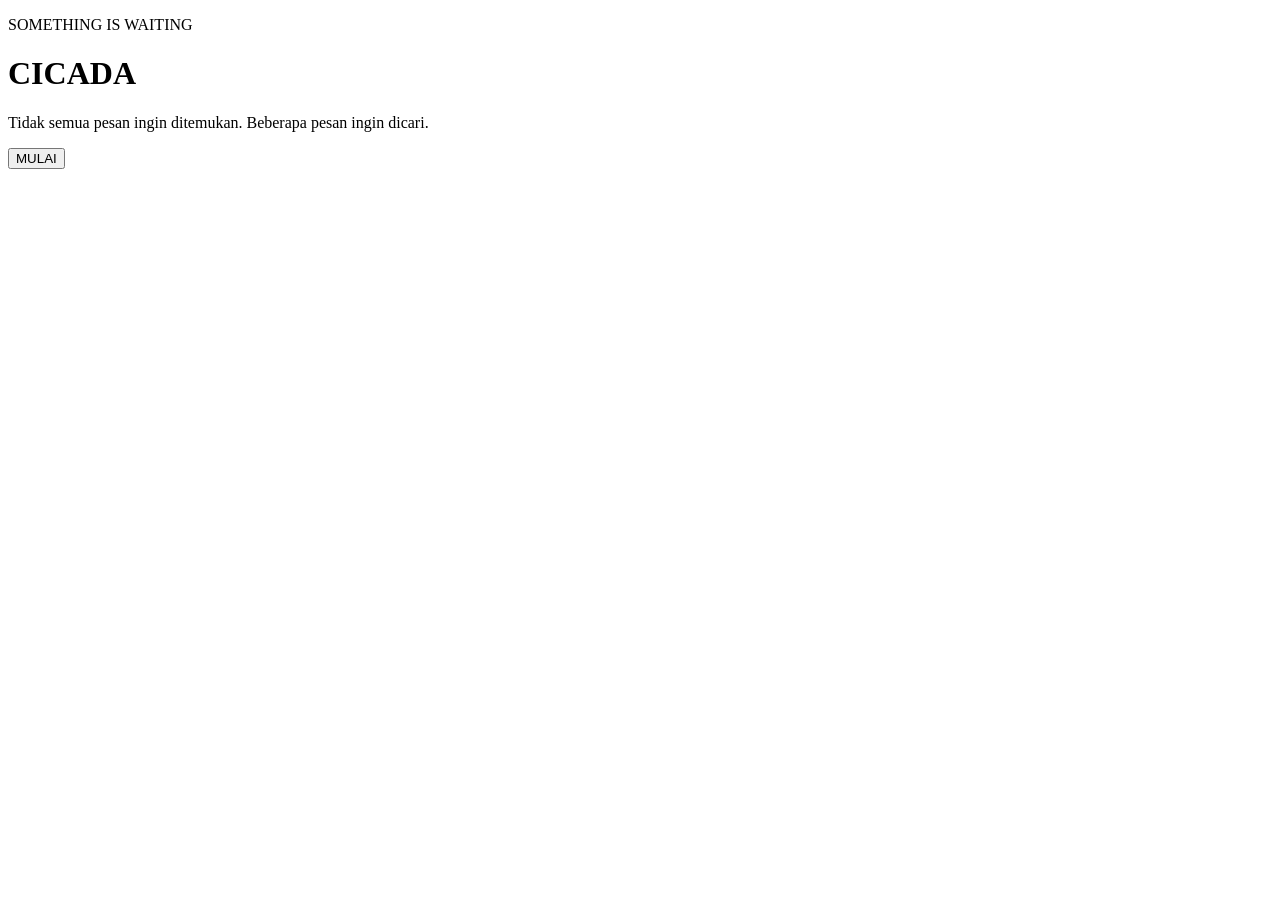
==== index.html @ ce54ec72 "Create index.html" ====
<!DOCTYPE html>
<html lang="id">
<head>
    <meta charset="UTF-8">
    <meta name="viewport" content="width=device-width, initial-scale=1.0">

    <title>CICADA</title>

    <link rel="stylesheet" href="style.css">
</head>
<body>

    <main class="intro">

        <div class="intro-content">

            <p class="small-text">SOMETHING IS WAITING</p>

            <h1>CICADA</h1>

            <p class="description">
                Tidak semua pesan ingin ditemukan.
                Beberapa pesan ingin dicari.
            </p>

            <button onclick="startGame()">
                MULAI
            </button>

        </div>

    </main>

    <script>
        function startGame() {
            window.location.href = "level1.html";
        }
    </script>

</body>
</html>
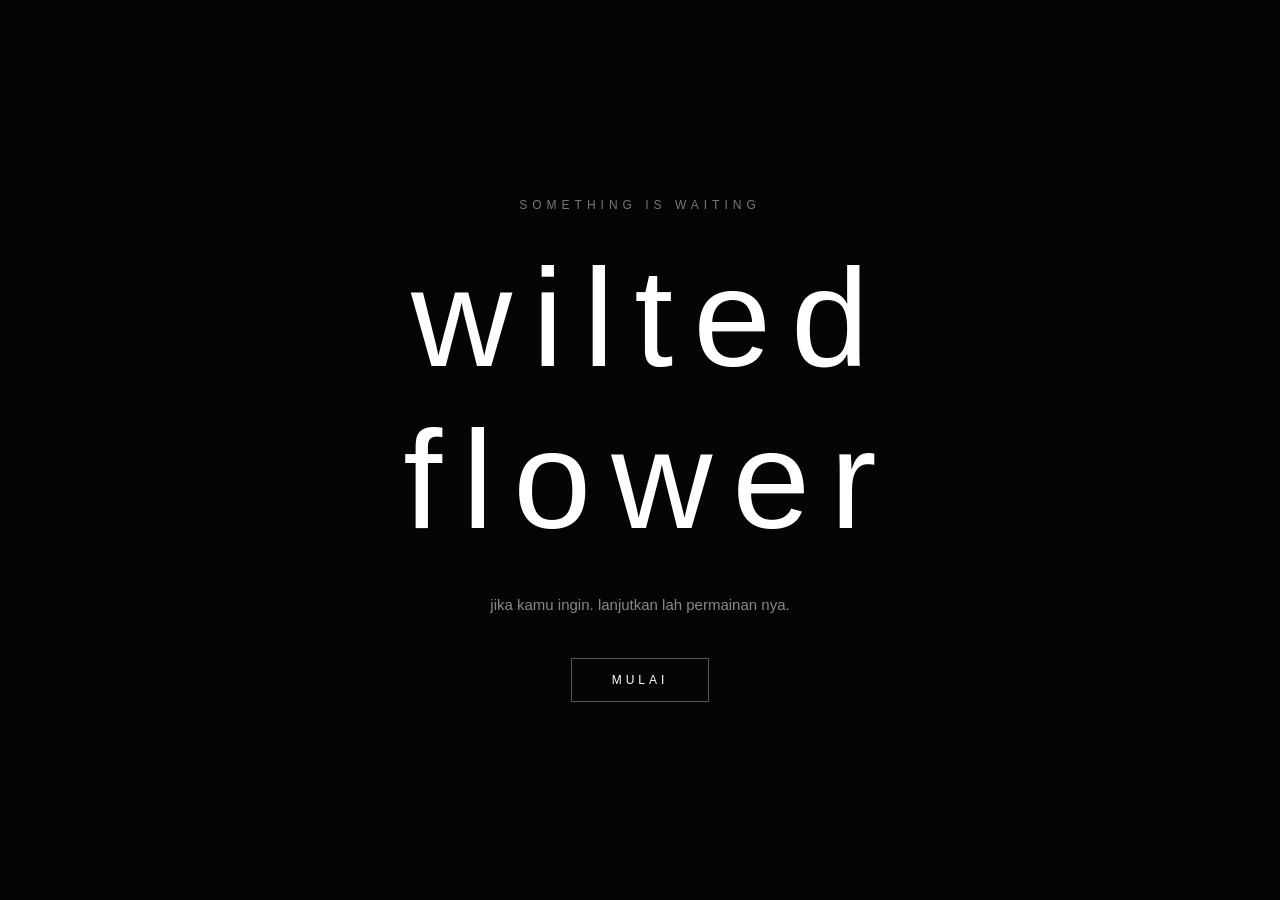
==== commit 8687f26e: "Update index.html" ====
--- a/index.html
+++ b/index.html
@@ -4,7 +4,7 @@
     <meta charset="UTF-8">
     <meta name="viewport" content="width=device-width, initial-scale=1.0">
 
-    <title>CICADA</title>
+    <title>wilted flower</title>
 
     <link rel="stylesheet" href="style.css">
 </head>
@@ -16,11 +16,11 @@
 
             <p class="small-text">SOMETHING IS WAITING</p>
 
-            <h1>CICADA</h1>
+            <h1>wilted flower</h1>
 
             <p class="description">
-                Tidak semua pesan ingin ditemukan.
-                Beberapa pesan ingin dicari.
+                jika kamu ingin.
+                lanjutkan lah permainan nya.
             </p>
 
             <button onclick="startGame()">
--- a/style.css
+++ b/style.css
@@ -0,0 +1,63 @@
+* {
+    margin: 0;
+    padding: 0;
+    box-sizing: border-box;
+}
+
+body {
+    background: #050505;
+    color: #ffffff;
+    font-family: Arial, sans-serif;
+}
+
+.intro {
+    min-height: 100vh;
+    display: flex;
+    justify-content: center;
+    align-items: center;
+    text-align: center;
+    padding: 20px;
+}
+
+.intro-content {
+    max-width: 600px;
+}
+
+.small-text {
+    font-size: 12px;
+    letter-spacing: 5px;
+    color: #777;
+    margin-bottom: 25px;
+}
+
+h1 {
+    font-size: clamp(60px, 15vw, 140px);
+    letter-spacing: 20px;
+    margin-left: 20px;
+    font-weight: 300;
+}
+
+.description {
+    margin-top: 30px;
+    margin-bottom: 40px;
+    color: #888;
+    line-height: 1.8;
+    font-size: 15px;
+}
+
+button {
+    background: transparent;
+    color: white;
+    border: 1px solid #555;
+    padding: 14px 40px;
+    font-size: 12px;
+    letter-spacing: 4px;
+    cursor: pointer;
+    transition: 0.3s;
+}
+
+button:hover {
+    background: white;
+    color: black;
+    border-color: white;
+}
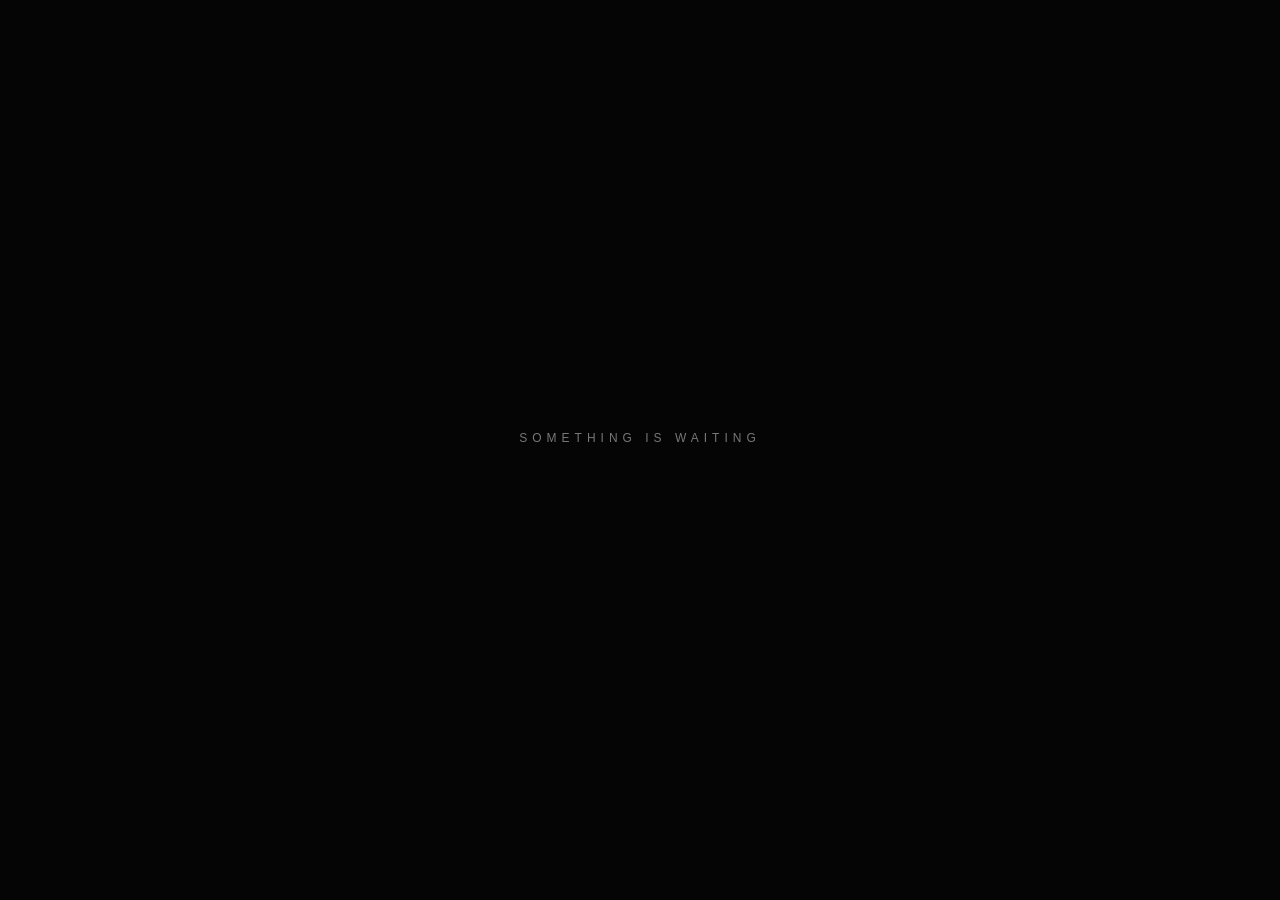
==== commit 15b8755e: "Create index.html" ====
--- a/index.html
+++ b/index.html
@@ -4,7 +4,7 @@
     <meta charset="UTF-8">
     <meta name="viewport" content="width=device-width, initial-scale=1.0">
 
-    <title>wilted flower</title>
+    <title>THE HIDDEN SIGNAL</title>
 
     <link rel="stylesheet" href="style.css">
 </head>
@@ -14,28 +14,4 @@
 
         <div class="intro-content">
 
-            <p class="small-text">SOMETHING IS WAITING</p>
-
-            <h1>wilted flower</h1>
-
-            <p class="description">
-                jika kamu ingin.
-                lanjutkan lah permainan nya.
-            </p>
-
-            <button onclick="startGame()">
-                MULAI
-            </button>
-
-        </div>
-
-    </main>
-
-    <script>
-        function startGame() {
-            window.location.href = "level1.html";
-        }
-    </script>
-
-</body>
-</html>
+            <p class="small-text">SOMETHING IS WAITING</p
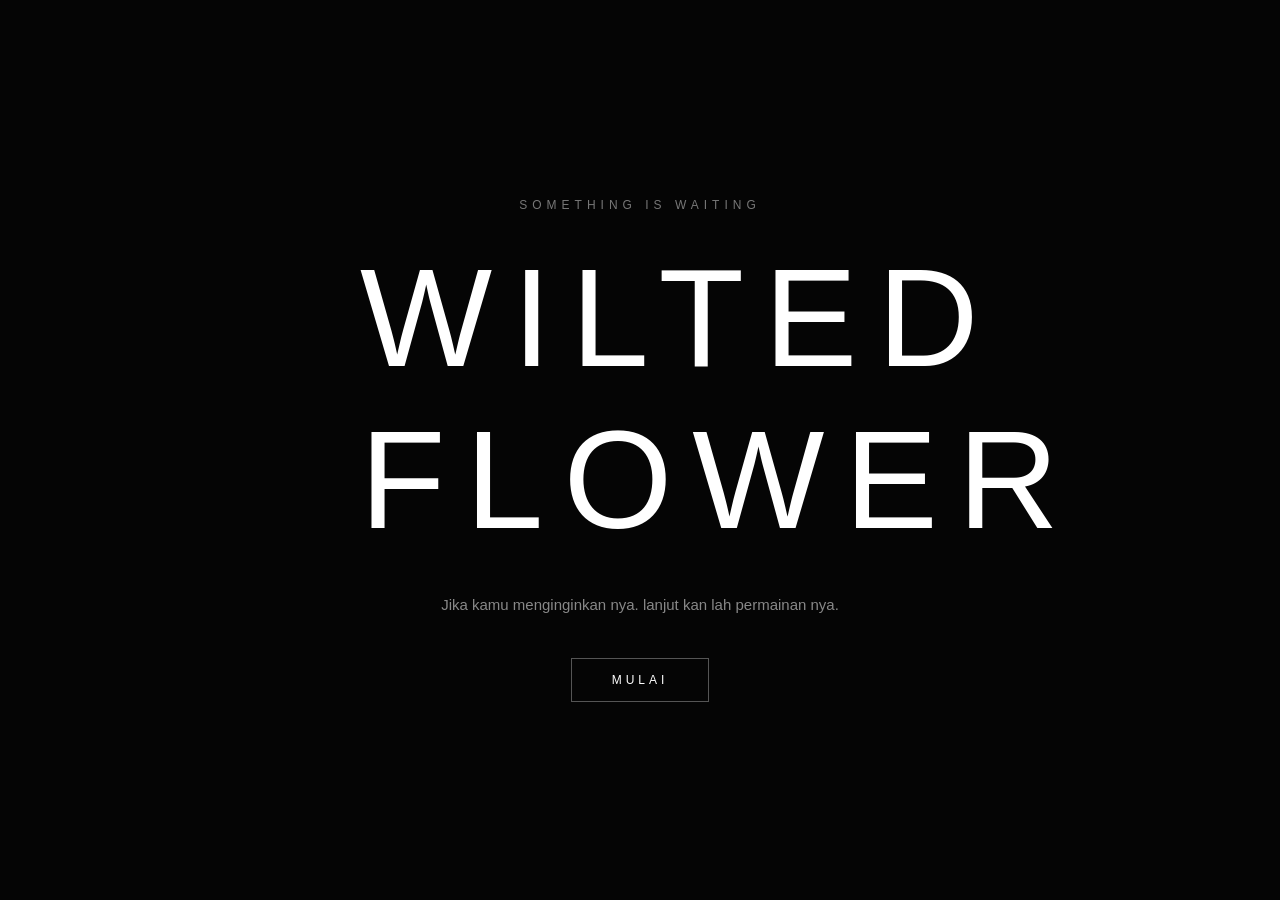
==== commit 70399322: "Create index.html" ====
--- a/index.html
+++ b/index.html
@@ -4,7 +4,7 @@
     <meta charset="UTF-8">
     <meta name="viewport" content="width=device-width, initial-scale=1.0">
 
-    <title>THE HIDDEN SIGNAL</title>
+    <title>wilted flower</title>
 
     <link rel="stylesheet" href="style.css">
 </head>
@@ -14,4 +14,28 @@
 
         <div class="intro-content">
 
-            <p class="small-text">SOMETHING IS WAITING</p
+            <p class="small-text">SOMETHING IS WAITING</p>
+
+            <h1>WILTED FLOWER</h1>
+
+            <p class="description">
+                Jika kamu menginginkan nya.
+                lanjut kan lah permainan nya.
+            </p>
+
+            <button onclick="startGame()">
+                MULAI
+            </button>
+
+        </div>
+
+    </main>
+
+    <script>
+        function startGame() {
+            window.location.href = "level1.html";
+        }
+    </script>
+
+</body>
+</html>
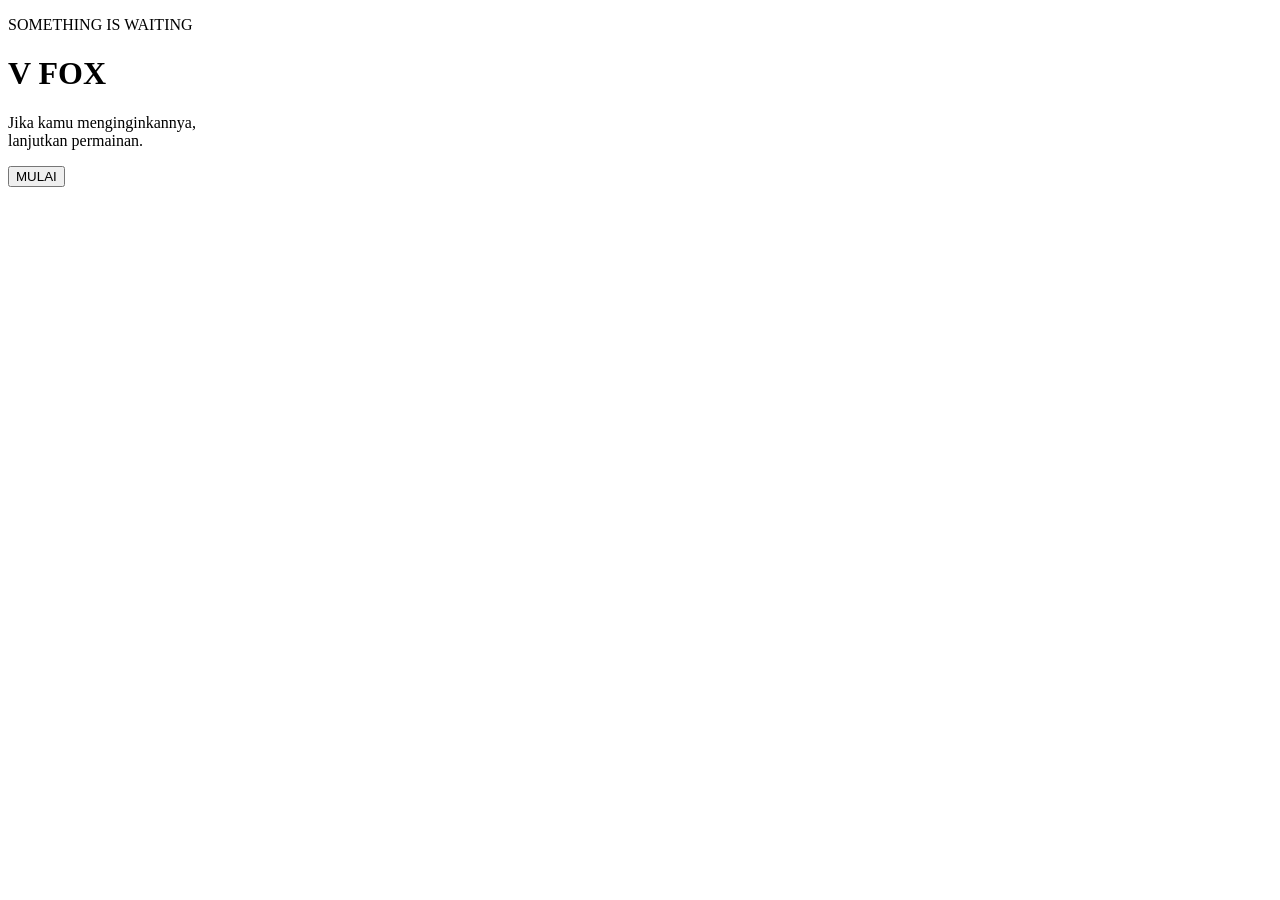
==== commit b090d601: "Create index.html" ====
--- a/index.html
+++ b/index.html
@@ -4,7 +4,7 @@
     <meta charset="UTF-8">
     <meta name="viewport" content="width=device-width, initial-scale=1.0">
 
-    <title>wilted flower</title>
+    <title>V FOX</title>
 
     <link rel="stylesheet" href="style.css">
 </head>
@@ -16,11 +16,11 @@
 
             <p class="small-text">SOMETHING IS WAITING</p>
 
-            <h1>WILTED FLOWER</h1>
+            <h1>V FOX</h1>
 
             <p class="description">
-                Jika kamu menginginkan nya.
-                lanjut kan lah permainan nya.
+                Jika kamu menginginkannya,<br>
+                lanjutkan permainan.
             </p>
 
             <button onclick="startGame()">
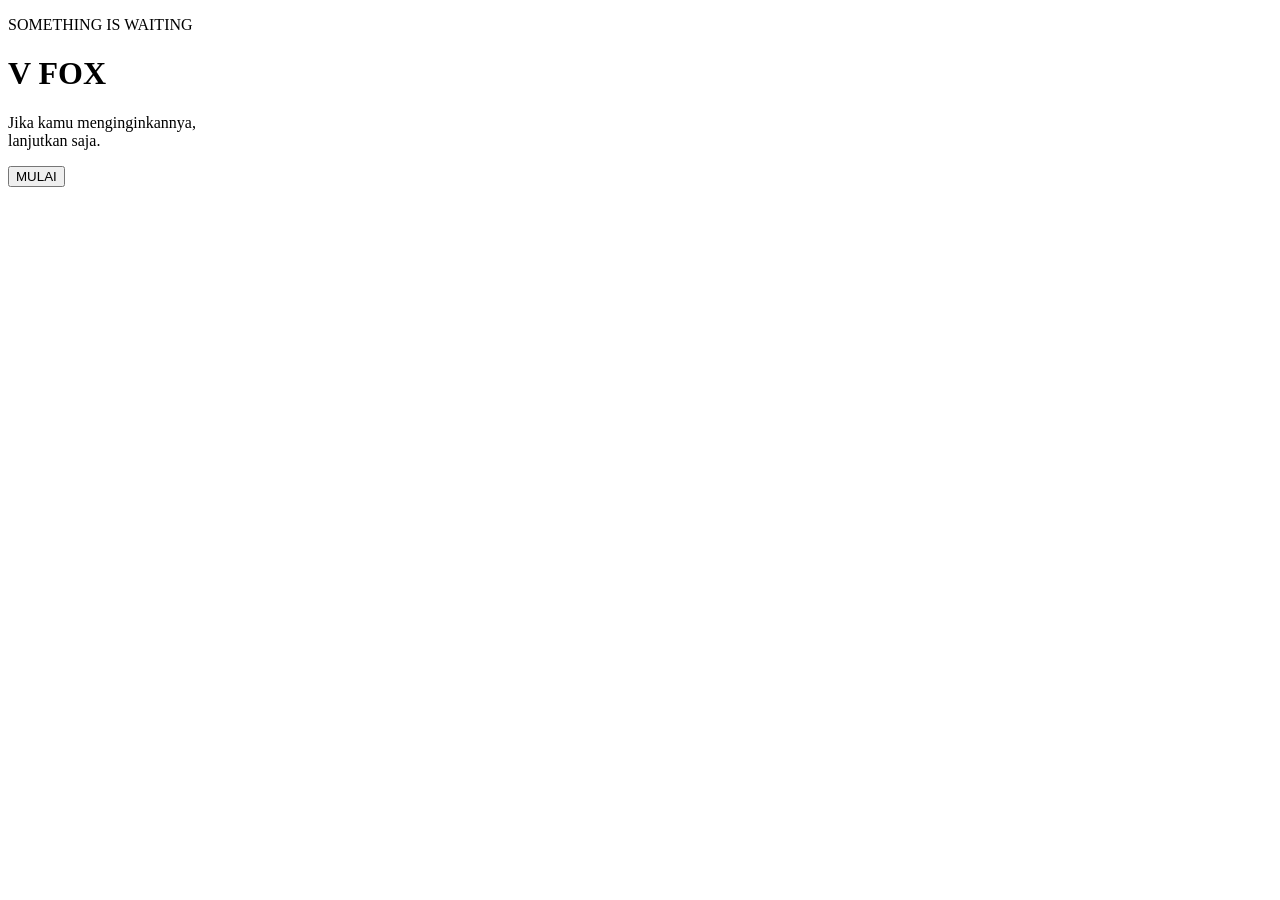
==== commit 7b66680d: "Create index.html" ====
--- a/index.html
+++ b/index.html
@@ -8,19 +8,24 @@
 
     <link rel="stylesheet" href="style.css">
 </head>
+
 <body>
 
     <main class="intro">
 
         <div class="intro-content">
 
-            <p class="small-text">SOMETHING IS WAITING</p>
+            <p class="small-text">
+                SOMETHING IS WAITING
+            </p>
 
-            <h1>V FOX</h1>
+            <h1>
+                V FOX
+            </h1>
 
             <p class="description">
                 Jika kamu menginginkannya,<br>
-                lanjutkan permainan.
+                lanjutkan saja.
             </p>
 
             <button onclick="startGame()">
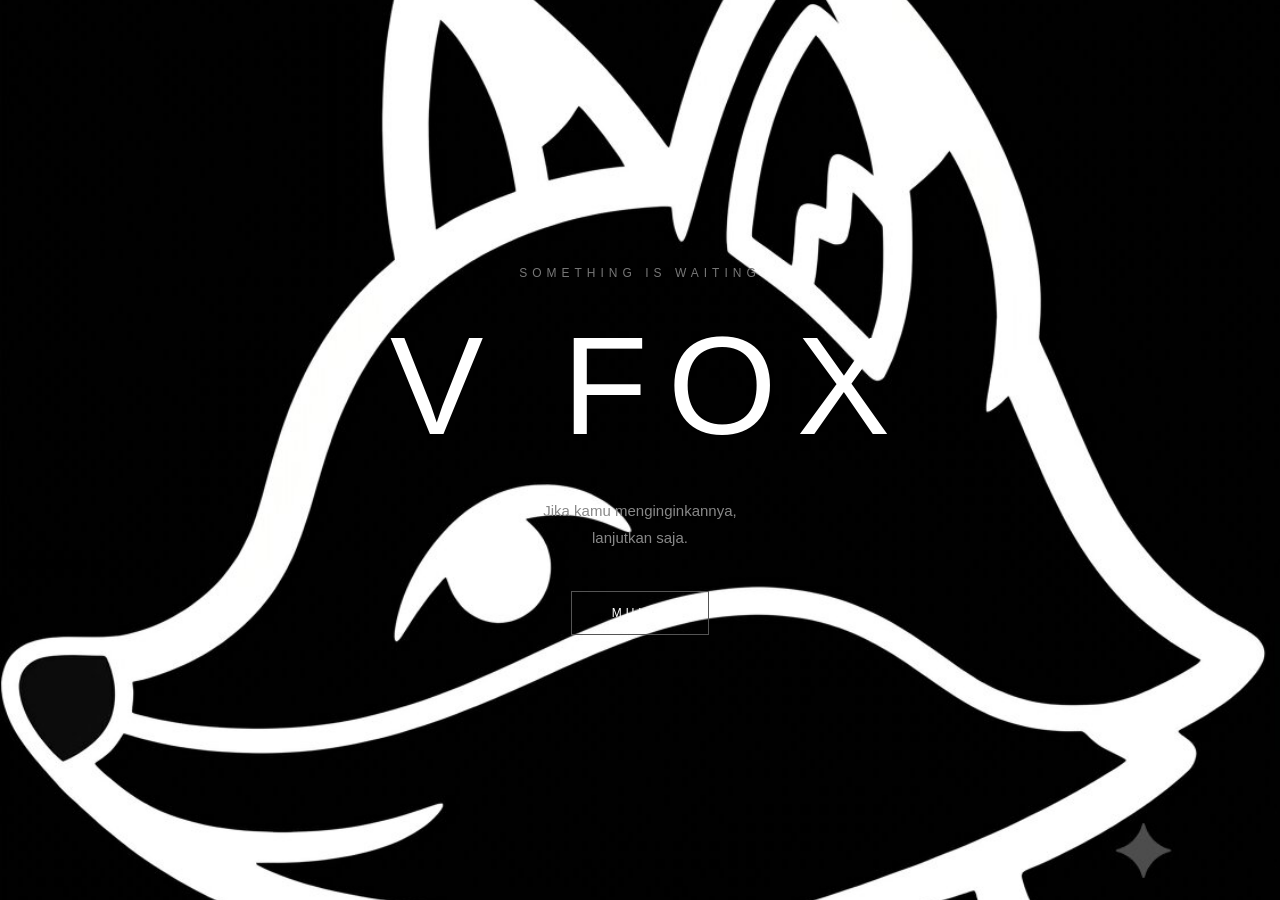
==== commit 1b152b0e: "Update index.html" ====
--- a/index.html
+++ b/index.html
@@ -38,7 +38,7 @@
 
     <script>
         function startGame() {
-            window.location.href = "level1.html";
+window.location.href = "puzzle1.html";
         }
     </script>
 
--- a/style.css
+++ b/style.css
@@ -0,0 +1,68 @@
+* {
+    margin: 0;
+    padding: 0;
+    box-sizing: border-box;
+}
+
+body {
+    background-image: url("the fox.jpg");
+    background-size: cover;
+    background-position: center;
+    background-repeat: no-repeat;
+    background-attachment: fixed;
+
+    color: #ffffff;
+    font-family: Arial, sans-serif;
+}
+
+.intro {
+    min-height: 100vh;
+    display: flex;
+    justify-content: center;
+    align-items: center;
+    text-align: center;
+    padding: 20px;
+}
+
+.intro-content {
+    max-width: 600px;
+}
+
+.small-text {
+    font-size: 12px;
+    letter-spacing: 5px;
+    color: #777;
+    margin-bottom: 25px;
+}
+
+h1 {
+    font-size: clamp(60px, 15vw, 140px);
+    letter-spacing: 20px;
+    margin-left: 20px;
+    font-weight: 300;
+}
+
+.description {
+    margin-top: 30px;
+    margin-bottom: 40px;
+    color: #888;
+    line-height: 1.8;
+    font-size: 15px;
+}
+
+button {
+    background: transparent;
+    color: white;
+    border: 1px solid #555;
+    padding: 14px 40px;
+    font-size: 12px;
+    letter-spacing: 4px;
+    cursor: pointer;
+    transition: 0.3s;
+}
+
+button:hover {
+    background: white;
+    color: black;
+    border-color: white;
+}
